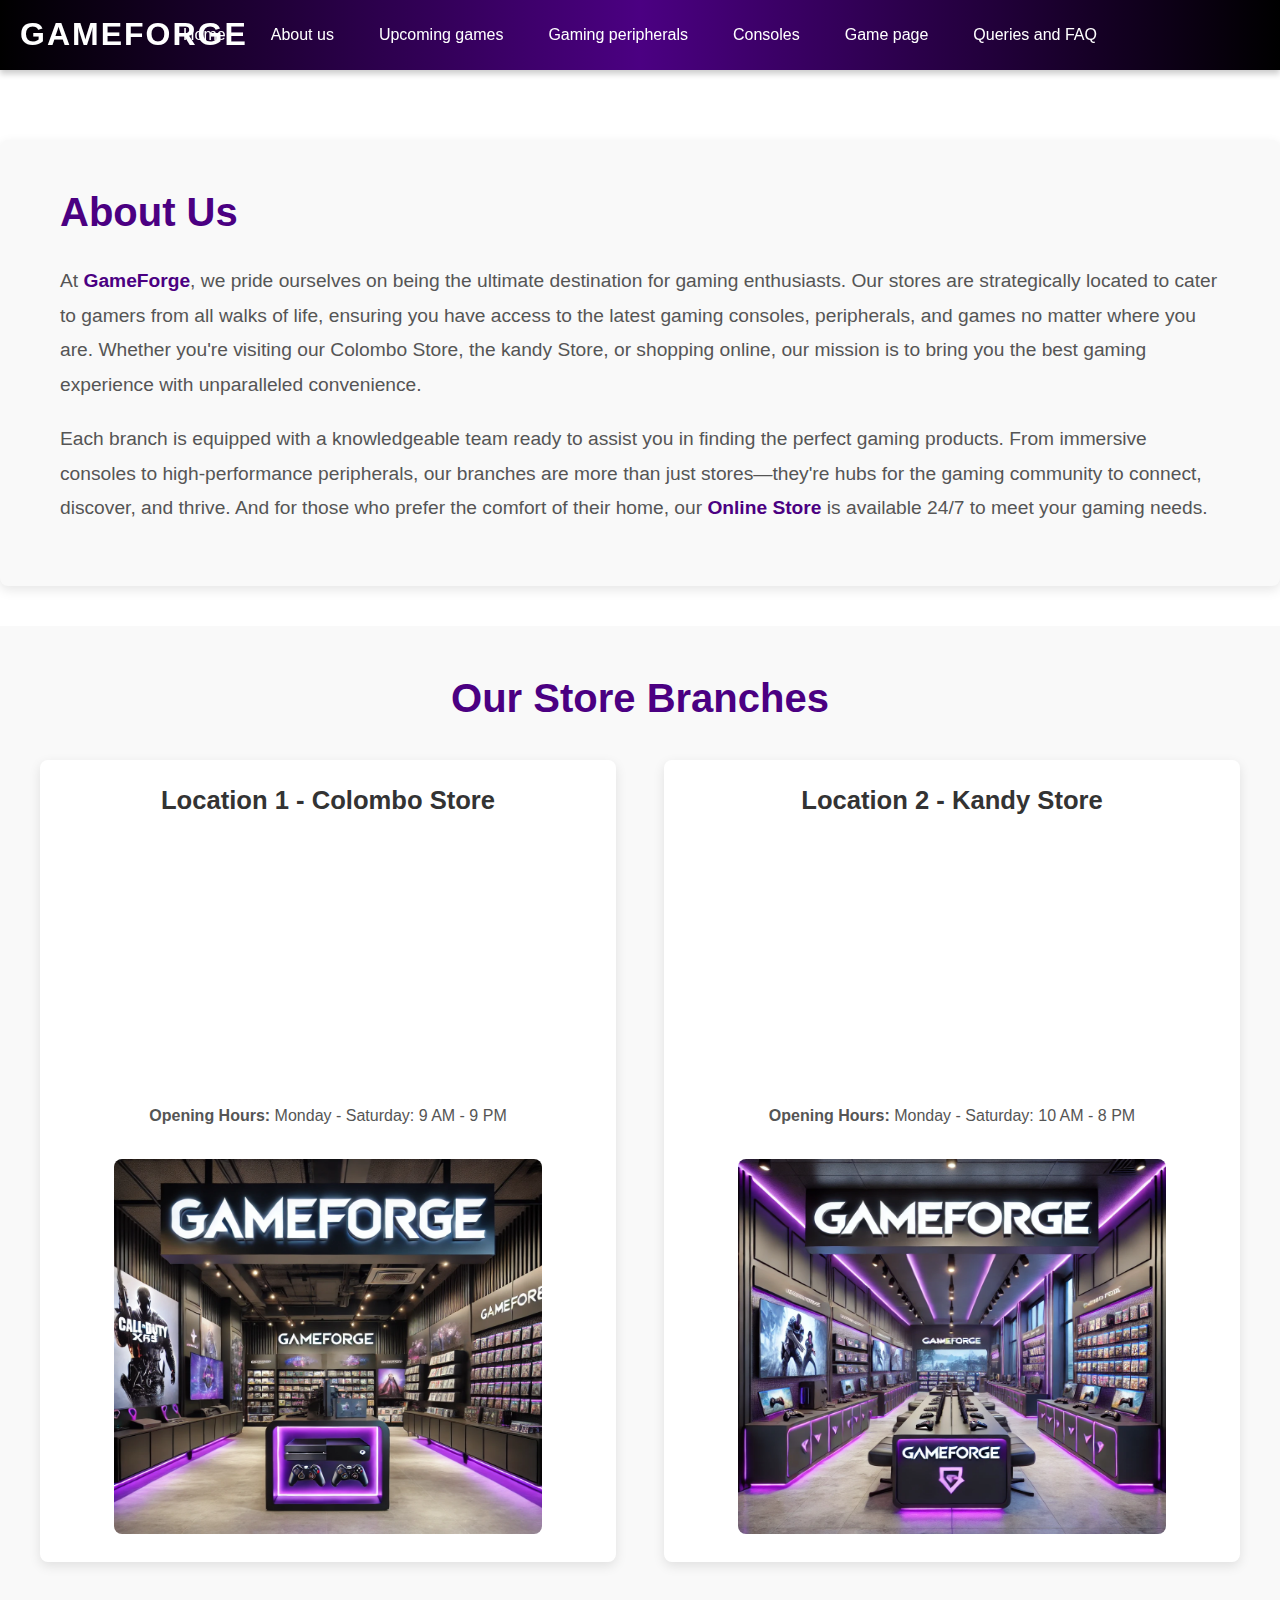
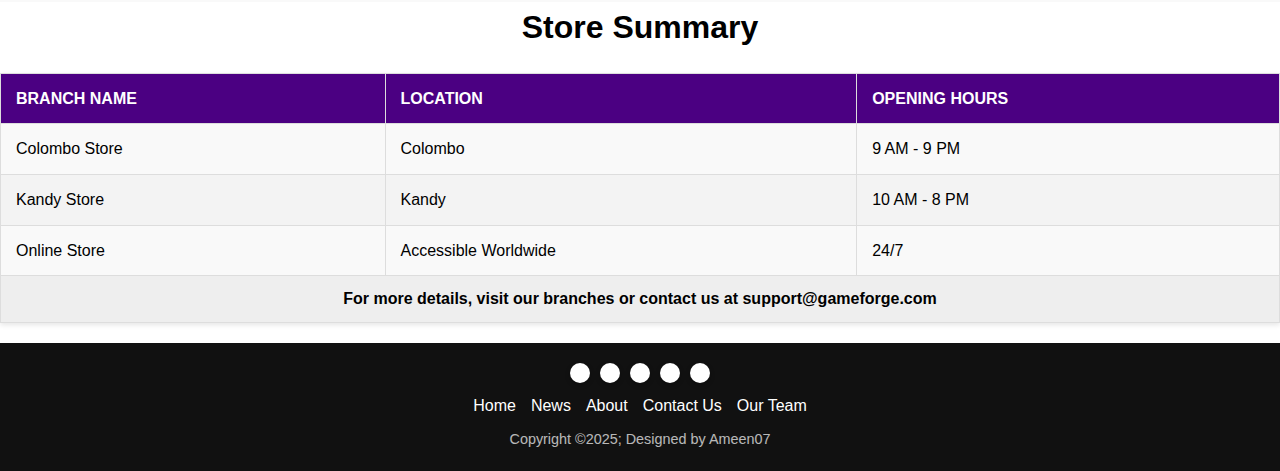
==== Aboutus.html @ 3b805d38 "Initial commit" ====
<!DOCTYPE html>
<html lang="en">
<head>
    <meta charset="UTF-8">
    <meta name="viewport" content="width=device-width, initial-scale=1.0">
    <meta name="description" content="GameForge - Your ultimate destination for gaming consoles, peripherals, and the latest games.">
    <meta name="keywords" content="GameForge, gaming, consoles, PC peripherals, latest games">
    <meta name="author" content="Noman">
    <title>GameForge</title>
    <link rel="stylesheet" href="https://fonts.googleapis.com/css2?family=Material+Symbols+Outlined:opsz,wght,FILL,GRAD@24,400,0,0&icon_names=search" />
    <link rel="stylesheet" href="https://cdnjs.cloudflare.com/ajax/libs/font-awesome/6.2.0/css/all.min.css" integrity="sha512-xh6O/CkQoPOWDdYTDqeRdPCVd1SpvCA9XXcUnZS2FmJNp1coAFzvtCN9BmamE+4aHK8yyUHUSCcJHgXloTyT2A==" crossorigin="anonymous" referrerpolicy="no-referrer" />
    <link rel="stylesheet" href='Styles/index.css'>
    <link rel="stylesheet" href='Styles/footer.css'>
    <link rel="manifest" href="./Favicon/manifest.json">
    <link rel="apple-touch-icon" sizes="57x57" href="/apple-icon-57x57.png">
    <link rel="apple-touch-icon" sizes="60x60" href="/apple-icon-60x60.png">
    <link rel="apple-touch-icon" sizes="72x72" href="/apple-icon-72x72.png">
    <link rel="apple-touch-icon" sizes="76x76" href="/apple-icon-76x76.png">
    <link rel="apple-touch-icon" sizes="114x114" href="/apple-icon-114x114.png">
    <link rel="apple-touch-icon" sizes="120x120" href="/apple-icon-120x120.png">
    <link rel="apple-touch-icon" sizes="144x144" href="/apple-icon-144x144.png">
    <link rel="apple-touch-icon" sizes="152x152" href="/apple-icon-152x152.png">
    <link rel="apple-touch-icon" sizes="180x180" href="/apple-icon-180x180.png">
    <link rel="icon" type="image/png" sizes="192x192"  href="/android-icon-192x192.png">
    <link rel="icon" type="image/png" sizes="32x32" href="/favicon-32x32.png">
    <link rel="icon" type="image/png" sizes="96x96" href="/favicon-96x96.png">
    <link rel="icon" type="image/png" sizes="16x16" href="/favicon-16x16.png">
    <link rel="manifest" href="/manifest.json">
    <meta name="msapplication-TileColor" content="#ffffff">
    <meta name="msapplication-TileImage" content="/ms-icon-144x144.png">
    <meta name="theme-color" content="#ffffff">
</head>
<body>
    <nav class="navbar" aria-label="Main Navigation">
        <p class="mainlogo">GameForge</p>
        <input type="checkbox" id="menu-toggle" />
        <label for="menu-toggle" class="hamburger">&#9776;</label>
        <ul>
            <li><a href="Home.html">Home</a></li>
            <li><a href="Aboutus.html">About us</a></li>
            <li><a href="UG.html">Upcoming games</a></li>
            <li><a href="GP.html">Gaming peripherals</a></li>
            <li><a href="Consoles.html">Consoles</a></li>
            <li><a href="Gamepage.html">Game page</a></li>
            <li><a href="FAQ.html">Queries and FAQ</a></li>
        </ul>
    </nav>
    
    <p class="spacing"></p>  

    <section id="about-us">
        <h1>About Us</h1>
        <p>
            At <strong>GameForge</strong>, we pride ourselves on being the ultimate destination for gaming enthusiasts. 
            Our stores are strategically located to cater to gamers from all walks of life, ensuring you have access to the latest 
            gaming consoles, peripherals, and games no matter where you are. Whether you're visiting our Colombo Store, the 
            kandy Store, or shopping online, our mission is to bring you the best gaming experience with unparalleled 
            convenience.
        </p>
        <p>
            Each branch is equipped with a knowledgeable team ready to assist you in finding the perfect gaming products. 
            From immersive consoles to high-performance peripherals, our branches are more than just stores—they're 
            hubs for the gaming community to connect, discover, and thrive. And for those who prefer the comfort of their home, 
            our <strong>Online Store</strong> is available 24/7 to meet your gaming needs.
        </p>
    </section>
    
    
    <section id="branches">
        <h1>Our Store Branches</h1>
    
        <div class="branches-container">
            <!-- Branch 1 -->
            <div class="branch">
                <h2>Location 1 - Colombo Store</h2>
                <iframe
                    src="https://www.google.com/maps/embed?pb=!1m18!1m12!1m3!1d3153.835434509376!2d-122.42067968468152!3d37.77492977975971!2m3!1f0!2f0!3f0!3m2!1i1024!2i768!4f13.1!3m3!1m2!1s0x80858064f0e3b0d7%3A0x3f94c8c3d94dbcd5!2sRandom%20Store%20Downtown!5e0!3m2!1sen!2sus!4v1689856004621!5m2!1sen!2sus"
                    width="100" height="250" style="border:0;" allowfullscreen="" loading="lazy">
                </iframe>
                <p class="opening-time"><strong>Opening Hours:</strong> Monday - Saturday: 9 AM - 9 PM</p>
                <img src="Images/About_us/Store1.webp" alt="Downtown Store" class="location-img">
            </div>
    
            <!-- Branch 2 -->
            <div class="branch">
                <h2>Location 2 - Kandy Store</h2>
                <iframe
                    src="https://www.google.com/maps/embed?pb=!1m18!1m12!1m3!1d3155.8392839238734!2d-122.13168168468157!3d37.38854787982759!2m3!1f0!2f0!3f0!3m2!1i1024!2i768!4f13.1!3m3!1m2!1s0x808fb6bf4b42a57d%3A0xdd6e25e527a45b72!2sRandom%20Store%20Suburbs!5e0!3m2!1sen!2sus!4v1689857005621!5m2!1sen!2sus"
                    width="100" height="250" style="border:0;" allowfullscreen="" loading="lazy">
                </iframe>
                <p class="opening-time"><strong>Opening Hours:</strong> Monday - Saturday: 10 AM - 8 PM</p>
                <img src="Images/About_us/Store2.webp" alt="Suburban Store" class="location-img">
            </div>
    
        </section>
    <section id="summary-table">
        <h1>Store Summary</h1>
        <table>
            <thead>
                <tr>
                    <th>Branch Name</th>
                    <th>Location</th>
                    <th>Opening Hours</th>
                </tr>
            </thead>
            <tbody>
                <tr>
                    <td>Colombo Store</td>
                    <td>Colombo</td>
                    <td>9 AM - 9 PM</td>
                </tr>
                <tr>
                    <td>Kandy Store</td>
                    <td>Kandy</td>
                    <td>10 AM - 8 PM</td>
                </tr>
                <tr>
                    <td>Online Store</td>
                    <td>Accessible Worldwide</td>
                    <td>24/7</td>
                </tr>
            </tbody>
            <tfoot>
                <tr>
                    <td colspan="3">For more details, visit our branches or contact us at support@gameforge.com</td>
                </tr>
            </tfoot>
        </table>
    </section>
    
    

    <footer>
        <div class="footerContainer">
            <div class="socialIcons">
                <a href="https://facebook.com" aria-label="Facebook"><i class="fa-brands fa-facebook"></i></a>
                <a href="https://instagram.com" aria-label="Instagram"><i class="fa-brands fa-instagram"></i></a>
                <a href="https://twitter.com" aria-label="Twitter"><i class="fa-brands fa-twitter"></i></a>
                <a href="https://plus.google.com" aria-label="Google Plus"><i class="fa-brands fa-google-plus"></i></a>
                <a href="https://youtube.com" aria-label="YouTube"><i class="fa-brands fa-youtube"></i></a>
            </div>
            <div class="footerNav">
                <ul>
                    <li><a href="#">Home</a></li>
                    <li><a href="#">News</a></li>
                    <li><a href="#">About</a></li>
                    <li><a href="#">Contact Us</a></li>
                    <li><a href="#">Our Team</a></li>
                </ul>
            </div>
        </div>
        <div class="footerBottom">
            <p>Copyright &copy;2025; Designed by <span class="designer">Ameen07</span></p>
        </div>
    </footer>
</body>
</html>
---- Styles/index.css ----
.spacing{
    margin-top: 100px;
}

html, body {
    height: 100%;
    font-family: Arial, sans-serif;
    line-height: 1.6;
    display: flex;
    flex-direction: column;
}


body {
    flex: 1;
    text-align: center; 
}

* {
    margin: 0;
    padding: 0;
    box-sizing: border-box;
}


.hero img {
    width: 100%;
    height: auto;
    border-radius: 10px;
    margin: 10px 0;
}

/* Info Section Styles - Mobile First */
.info-section {
    display: flex;
    flex-direction: column;
    gap: 1rem;
    padding: 1rem;
    background-color: #f5f5f5; 
}

.subsection {
    display: flex;
    flex-direction: row; 
    align-items: center;
    justify-content: flex-start;
    gap: 1rem;
    background-color: #fff; 
    padding: 1rem;
    border-radius: 8px;
    box-shadow: 0 2px 5px rgba(0, 0, 0, 0.1); 
}

.subsection img {
    width: 150px; 
    height: 150px; 
    border-radius: 8px;
    box-shadow: 0 2px 5px rgba(0, 0, 0, 0.1);
    object-fit: cover; 
}


.subsection .text {
    text-align: left; 
    padding: 0.5rem;
    flex: 1;
}

.subsection h3 {
    font-size: 1.25rem;
    color: #333; 
    margin-bottom: 0.5rem;
}

.subsection p {
    font-size: 1rem;
    color: #555; 
    line-height: 1.6;
}

.subsection.reverse {
    flex-direction: row-reverse; 
}

/* Larger Screens */
@media (min-width: 768px) {
    .subsection {
        flex-direction: row; 
        align-items: center;
        justify-content: flex-start;
    }

    .subsection img {
        width: 300px; 
        height: 300px;
    }

    .subsection .text {
        flex: 1;
        text-align: left; 
        padding: 1rem;
    }

    .subsection.reverse {
        flex-direction: row-reverse;
    }
}

/* Larger Screens (e.g., desktops) */
@media (min-width: 1200px) {
    .hero img {
        max-height: 600px;
    }
}


.tips {
    background-color: #f4f4f4;
    padding: 20px;
    margin: 30px 0;
    border-radius: 8px;
    box-shadow: 0 2px 10px rgba(0, 0, 0, 0.1);
}

.tips h3 {
    font-size: 1.8em;
    color: #333;
    margin-bottom: 15px;
    text-align: center;
}

.tips ul, .tips ol {
    padding-left: 0; 
    text-align: center; 
}

.tips ul li, .tips ol li {
    margin-bottom: 10px;
    font-size: 1.2em;
    color: #555;
    list-style-position: inside; 
}


.tips ol {
    list-style-type: decimal;
}

.tips ul {
    list-style-type: disc;
}



/* ABOUT US */

#about-us {
    background-color: #f9f9f9;
    padding: 40px 60px; 
    margin: 40px auto;
    border-radius: 8px;
    box-shadow: 0 4px 12px rgba(0, 0, 0, 0.1);
    max-width: 1850px; 
}

#about-us h1 {
    text-align: left;
    font-size: 2.5rem;
    color: #4B0082; 
    margin-bottom: 20px;
}

#about-us p {
    font-size: 1.2rem;
    line-height: 1.8;
    color: #555;
    margin-bottom: 20px;
    text-align: left; 
}

#about-us strong {
    font-weight: bold;
    color: #4B0082;
}

#branches {
    text-align: center;
    padding: 40px;
    background-color: #f9f9f9;
}

#branches h1 {
    font-size: 2.5rem;
    color: #4B0082; 
    margin-bottom: 20px;
}

.branches-container {
    display: flex;
    justify-content: space-between;
    gap: 30px;
    margin-top: 30px;
}

.branch {
    background-color: #fff;
    padding: 20px;
    border-radius: 8px;
    box-shadow: 0 4px 12px rgba(0, 0, 0, 0.1);
    width: 48%; 
}

.branch h2 {
    font-size: 1.6rem;
    color: #333;
    margin-bottom: 15px;
}

.branch iframe {
    width: 100%;
    border-radius: 8px;
    margin-bottom: 10px;
}

.branch .opening-time {
    font-size: 1rem;
    color: #555;
    margin-bottom: 15px;
}

.branch img.location-img {
    width: 80%; 
    height: 375px; 
    border-radius: 8px;
    margin-top: 15px;
}

/* Media query for mobile devices */
@media (max-width: 768px) {
    .branch img.location-img {
        width: 100%; 
        height: auto; 
        margin-top: 10px;
    }
}

table {
    width: 100%;
    border-collapse: collapse;
    margin: 20px 0;
    font-size: 1em;
    text-align: left;
    background-color: #f9f9f9;
    box-shadow: 0 2px 5px rgba(0, 0, 0, 0.1);
}

table th, table td {
    border: 1px solid #ddd;
    padding: 12px 15px;
}

table th {
    background-color: #4B0082;
    color: white;
    text-transform: uppercase;
}

table tr:nth-child(even) {
    background-color: #f3f3f3;
}

table tr:hover {
    background-color: #f1f1f1;
}

tfoot td {
    font-weight: bold;
    text-align: center;
    background-color: #eee;
    padding: 10px;
}

/* UPCOMING GAMES */

.intro {
    background-color: #f9f9f9;  
    padding: 15px;  
    text-align: center;  
    border-radius: 8px;  
    box-shadow: 0 4px 10px rgba(0, 0, 0, 0.1); 
    margin: 30px auto;  
    max-width: 1200px;  
}

.intro h1 {
    font-size: 2.5rem;  
    color: #4B0082; 
    margin-bottom: 20px; 
}

.intro p {
    font-size: 1.2rem;  
    line-height: 1.6;  
    color: #555;  
    max-width: 900px; 
    margin: 0 auto;  
}

.game-categories {
    margin: 20px;
    padding: 0 20px;
}

#category1{
    background-color: #f0f0f0; 
    padding: 20px;
}

#category2{
    background-color: #f0f0f0;
    padding: 20px;
}

#category3{
    background-color: #f0f0f0;
    padding: 20px;
}

.category {
    margin-bottom: 40px;
}

.category h2 {
    margin-bottom: 15px;
    font-size: 1.5em;
    color: #4B0082;
}

.game-grid {
    display: flex;
    justify-content: center;
    gap: 50px;
    flex-wrap: wrap;
 
}

.game-card {
    display: flex;
    justify-content: center;
    align-items: center;
    width: 200px;
    height: 200px;
    position: relative;
    cursor: pointer;
    transition: transform 0.3s ease;
    overflow: hidden;
    border-radius: 5px;
}

.game-card img {
    width: 100%;
    height: 100%;
    object-fit: cover;
}

.game-card:hover {
    transform: scale(1.05);
}

.game-card::after {
    content: attr(data-release);
    position: absolute;
    bottom: 10px;
    left: 50%;
    transform: translateX(-50%);
    background: rgba(0, 0, 0, 0.7);
    color: #fff;
    padding: 5px 10px;
    border-radius: 5px;
    font-size: 0.9em;
    opacity: 0;
    transition: opacity 0.3s ease;
}

.game-card:hover::after {
    opacity: 1;
}

/* FAQ */


.faq-section {
    padding: 20px;
    background-color: #ffffff;
    margin: 20px;
    border-radius: 8px;
    box-shadow: 0 4px 8px rgba(0, 0, 0, 0.1);
}

.faq-section h1 {
    text-align: center;
    font-size: 2rem;
    margin-bottom: 20px;
    color: #333;
}

.faq-grid {
    display: grid;
    grid-template-columns: repeat(auto-fit, minmax(250px, 1fr));
    gap: 20px;
}

.faq-item {
    padding: 15px;
    border: 1px solid #ddd;
    border-radius: 8px;
    background-color: #ffffff;
    box-shadow: 0 2px 4px rgba(0, 0, 0, 0.1);
    text-align: center;
}

.faq-item h3 {
    font-size: 1.2rem;
    margin-bottom: 10px;
    color: #5a2c92; 
}

.faq-item p {
    font-size: 1rem;
    color: #555;
}


.contact-form-section {
    padding: 20px;
    background-color: #ffffff;
    margin: 20px;
    border-radius: 8px;
    box-shadow: 0 4px 8px rgba(0, 0, 0, 0.1);
    text-align: center;
    margin-bottom: 75px;
    margin-top: 75px;
}

.contact-form-section h1 {
    font-size: 2rem;
    margin-bottom: 20px;
    color: #333;
   
}

.contact-form {
    display: flex;
    flex-direction: column;
    align-items: center;
    gap: 10px;

}

.contact-form input,
.contact-form textarea {
    width: 100%;
    max-width: 500px;
    padding: 10px;
    border: 1px solid #ddd;
    border-radius: 4px;
    font-size: 1rem;
}

.contact-form button {
    padding: 10px 20px;
    background-color: #5a2c92; 
    color: #fff;
    border: none;
    border-radius: 4px;
    font-size: 1rem;
    cursor: pointer;
    transition: background-color 0.3s;
    width: 450px;
    margin-top: 10px;
}

.contact-form button:hover {
    background-color: #4a247a; 
}

/* GAMEPAGE */ 

.games-container {
    display: flex;
    flex-direction: column;
    gap: 20px;
    margin: 20px;
}

.game-item {
    display: flex;
    gap: 20px;
    align-items: center;
    background-color: #111;
    padding: 15px;
    border-radius: 8px;
    transform: scale(0.95); 
    transition: transform 0.3s, box-shadow 0.3s;
}

.game-item:hover {
    transform: scale(1.0); 
    box-shadow: 0 4px 10px rgba(0, 0, 0, 0.5); 
}

.game-image img {
    width: auto;
    height: 175px;
    object-fit: cover;
    border-radius: 8px;
}

.game-details {
    flex: 1;
    color: white;
}

.game-details h2 {
    margin-bottom: 10px;
}

.game-details p {
    margin: 5px 0;
}

.description {
    display: none;
    font-style: italic;
    color: #bbb;
}

.game-item:hover .description {
    display: block;
}

/* Gaming Peripherals */ 

.header {
    font-size: 24px;
    font-weight: bold;
    margin-bottom: 15px; 
    text-align: left; 
    color: #222; 
    padding: 10px 20px; 
    background-color: #f5f5f5; 
    border-radius: 5px; 
    border-left: 4px solid #FF5722; 
    box-shadow: 0 1px 3px rgba(0, 0, 0, 0.1); 
}


.GPhero img{
    width: 100%;
    height: auto;
    border-radius: 10px;
    margin: 10px 0;
}

#GPpara {
    margin-bottom: 20px;
    text-align: left; 
    font-size: 16px;
    line-height: 1.8;
    color: #333; 
    padding: 10px 20px; 
    border-left: 4px solid #007BFF; 
    background-color: #f9f9f9; 
    border-radius: 5px; 
    box-shadow: 0 2px 4px rgba(0, 0, 0, 0.1); 
}


.image-grid {
    display: grid;
    grid-template-columns: repeat(4, 1fr); 
    grid-template-rows: repeat(2, auto); 
    justify-items: center;
    gap: 50px;
    margin-top: 20px;
    margin-bottom: 50px;
}

.image-box {
    border: 1px solid #ddd;
    border-radius: 8px;
    overflow: hidden;
    background-color: #fff;
    transition: transform 0.3s ease, box-shadow 0.3s ease;
}

.image-box img {
    width: 100%;
    height: 300px;
    display: block;
}

@media (max-width: 768px) {
    .image-grid {
        grid-template-columns: repeat(2, 1fr);
    }
}

@media (max-width: 480px) {
    .image-grid {
        grid-template-columns: 1fr;
    }
}


.image-box:hover {
    transform: scale(1.05);
    box-shadow: 0 4px 15px rgba(0, 0, 0, 0.2);
}

.product-name {
    font-size: 18px;
    font-weight: bold;
    color: #333;
    margin-top: 10px;
}

.price {
    font-size: 16px;
    color: purple; 
    font-weight: bold;
    margin-top: 5px;
}


/* Consoles */ 

.consoles-header {
    font-size: 24px;
    font-weight: bold;
    margin-bottom: 15px;
    text-align: left;
    color: #222;
    padding: 10px 20px;
    background-color: #f5f5f5;
    border-radius: 5px;
    border-left: 4px solid #FF9800;
    box-shadow: 0 1px 3px rgba(0, 0, 0, 0.1);
}

.consoles-hero img {
    width: 100%;
    height: 725px;
    border-radius: 10px;
    margin: 10px 0;
    border: 5px solid transparent;
    background-image: linear-gradient(black, purple);
    background-origin: border-box;
    background-clip: content-box, border-box;
}

.consoles-hero img {
    width: 100%;
    height: 725px;
    border-radius: 10px;
    margin: 10px 0;
    border: 5px solid transparent;
    background-image: linear-gradient(black, purple);
    background-origin: border-box;
    background-clip: content-box, border-box;
    transition: all 0.3s ease; 
}


/* Small Screen (Mobile Landscape) */
@media (max-width: 768px) {
    .consoles-hero img {
        height: 450px; 
        border-radius: 6px; 
    }
}


#consoles-para {
    margin-bottom: 20px;
    text-align: left;
    font-size: 16px;
    line-height: 1.8;
    color: #333;
    padding: 10px 20px;
    border-left: 4px solid #FF9800;
    background-color: #f9f9f9;
    border-radius: 5px;
    box-shadow: 0 2px 4px rgba(0, 0, 0, 0.1);
}

.console-grid {
    display: grid;
    grid-template-columns: repeat(4, 1fr); 
    grid-template-rows: repeat(2, auto); 
    justify-items: center;
    gap: 50px;
    margin-top: 20px;
    margin-bottom: 50px;
}

.console-box {
    border: 1px solid #ddd;
    border-radius: 8px;
    overflow: hidden;
    background-color: #fff;
    transition: transform 0.3s ease, box-shadow 0.3s ease;

}

.console-box img {
    width: 100%;
    height: 300px;
    display: block;
}

@media (max-width: 768px) {
    .console-grid {
        grid-template-columns: repeat(2, 1fr);
    }
}

@media (max-width: 480px) {
    .console-grid {
        grid-template-columns: 1fr;
    }
}

.console-box:hover {
    transform: scale(1.05);
    box-shadow: 0 4px 15px rgba(0, 0, 0, 0.2);
}

.console-name {
    font-size: 18px;
    font-weight: bold;
    color: #333;
    margin-top: 10px;
}

.console-price {
    font-size: 16px;
    color: #2196F3;
    font-weight: bold;
    margin-top: 5px;
}
---- Styles/footer.css ----
/* Main Logo */
.mainlogo {
    position: absolute;
    left: 20px;
    color: rgb(255, 255, 255);
    font-size: 2em;
    font-weight: bold;
    text-transform: uppercase;
    letter-spacing: 2px;
}

/* Navbar */
.navbar {
    background: linear-gradient(90deg, black, #4B0082, black);
    height: 70px;
    display: flex;
    align-items: center;
    justify-content: center; 
    padding: 0 20px;
    position: fixed;
    width: 100%;
    z-index: 1000;
    box-shadow: 0 4px 6px rgba(0, 0, 0, 0.2);
}

.navbar input[type="checkbox"] {
    display: none;
}

.hamburger {
    display: none;
    color: white;
    font-size: 1.5em;
    cursor: pointer;
}

.navbar ul {
    list-style: none;
    display: flex;
    gap: 15px;
}

.navbar a {
    color: white;
    text-decoration: none;
    padding: 10px 15px;
    transition: background-color 0.3s, transform 0.2s;
}

.navbar a:hover {
    background: linear-gradient(90deg, #6A0DAD, #800080);
    transform: scale(1.1);
    border-radius: 5px;
}

/* Mobile Navbar */
@media (max-width: 768px) {
    .navbar {
        height: 60px;
        justify-content: space-between;
    }

    .mainlogo {
        left: 20px;
    }

    .hamburger {
        display: block;
        order: 2;
        margin-left: auto;
    }

    .navbar ul {
        display: none;
        flex-direction: column;
        position: absolute;
        top: 60px;
        right: 0;
        width: 250px;
        background: linear-gradient(90deg, black, #4B0082, black);
        box-shadow: 0 4px 6px rgba(0, 0, 0, 0.2);
        border-radius: 0 0 10px 10px;
        padding: 10px 0;
    }

    .navbar input[type="checkbox"]:checked ~ ul {
        display: flex;
    }

    .navbar ul li {
        text-align: right;
    }
}

/* Footer */
footer {
    background-color: #111;
    color: white;
    padding: 20px;
    margin-top: auto;
    text-align: center; 
}

.socialIcons {
    display: flex;
    justify-content: center;
    gap: 10px;
}

.socialIcons a {
    text-decoration: none;
    padding: 10px;
    background-color: white;
    border-radius: 50%;
    box-shadow: 0 2px 5px rgba(0, 0, 0, 0.3);
    transition: 0.3s;
}

.socialIcons a:hover {
    background-color: #444;
}

.socialIcons a i {
    font-size: 1.5em;
    color: black;
}

.footerNav ul {
    list-style: none;
    display: flex;
    justify-content: center;
    gap: 15px;
    padding: 10px 0;
}

.footerNav ul li a {
    color: white;
    text-decoration: none;
}

.footerBottom {
    text-align: center;
    font-size: 0.9em;
    opacity: 0.7;
}
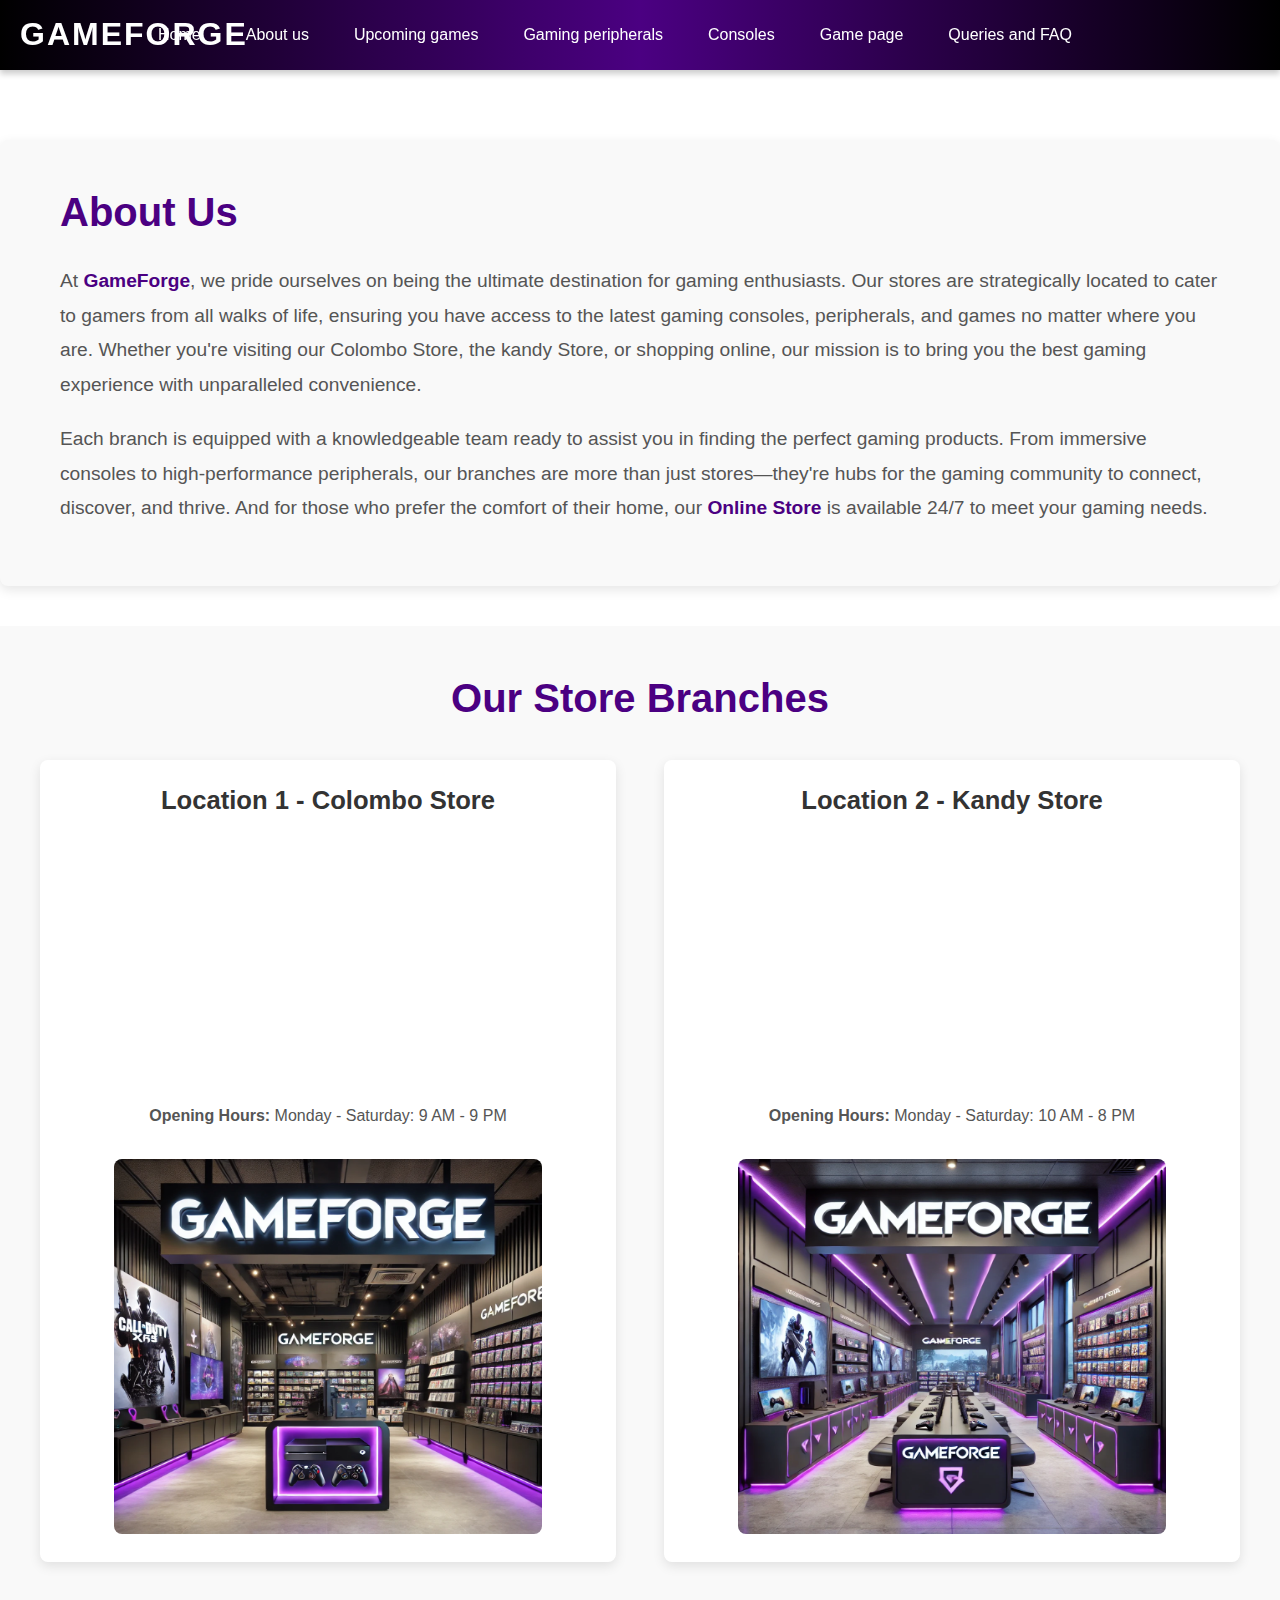
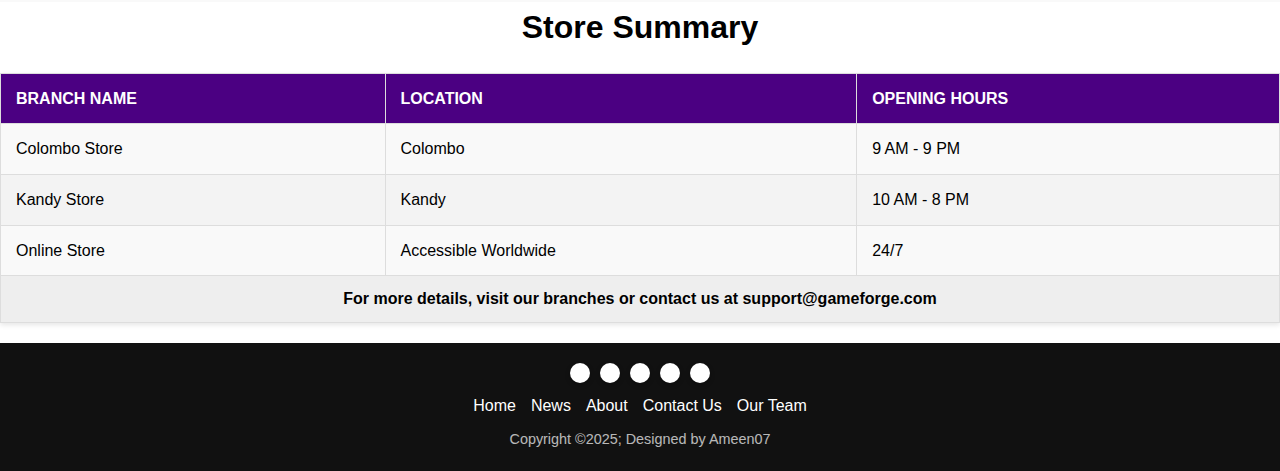
==== commit d440116f: "Added 'add to cart' functionality and cart icon to navbar" ====
--- a/Aboutus.html
+++ b/Aboutus.html
@@ -36,7 +36,7 @@
         <input type="checkbox" id="menu-toggle" />
         <label for="menu-toggle" class="hamburger">&#9776;</label>
         <ul>
-            <li><a href="Home.html">Home</a></li>
+            <li><a href="index.html">Home</a></li>
             <li><a href="Aboutus.html">About us</a></li>
             <li><a href="UG.html">Upcoming games</a></li>
             <li><a href="GP.html">Gaming peripherals</a></li>
@@ -44,6 +44,13 @@
             <li><a href="Gamepage.html">Game page</a></li>
             <li><a href="FAQ.html">Queries and FAQ</a></li>
         </ul>
+
+        <!-- Cart Icon -->
+        <div class="cart-icon">
+            <a href="cart.html">
+                <i class="fa fa-shopping-cart"></i> <!-- Font Awesome cart icon -->
+            </a>
+        </div>
     </nav>
     
     <p class="spacing"></p>  
--- a/Styles/index.css
+++ b/Styles/index.css
@@ -749,3 +749,32 @@
     font-weight: bold;
     margin-top: 5px;
 }
+
+
+/* Style for Add to Cart Button */
+.add-to-cart {
+    background: linear-gradient(135deg, #6a1b9a, #391569); /* Gradient from purple to black */
+    color: white;
+    padding: 10px 20px;
+    font-size: 16px;
+    border: none;
+    border-radius: 5px;
+    cursor: pointer;
+    margin-top: 10px;
+    width: 150px; /* Full width to align with product details */
+    text-align: center;
+    box-shadow: 0 4px 8px rgba(0, 0, 0, 0.2); /* Slight shadow for depth */
+    transition: all 0.3s ease; /* Smooth transition for hover and focus effects */
+}
+
+.add-to-cart:hover {
+    background: linear-gradient(135deg, #8e24aa, #333333); /* Lighter gradient on hover */
+    box-shadow: 0 6px 12px rgba(0, 0, 0, 0.3); /* Stronger shadow on hover */
+}
+
+.add-to-cart:focus {
+    outline: none; /* Remove outline on focus */
+    box-shadow: 0 0 8px rgba(106, 27, 154, 0.7); /* Focus effect with purple */
+}
+
+
--- a/Styles/footer.css
+++ b/Styles/footer.css
@@ -145,3 +145,17 @@
     opacity: 0.7;
 }
 
+/* Cart Icon */
+.cart-icon {
+    font-size: 24px;
+    margin-right: 20px; /* Add space between the icon and navbar edges */
+}
+
+.cart-icon a {
+    color: white; /* Icon color */
+    text-decoration: none;
+}
+
+.cart-icon a:hover {
+    color: #f39c12; /* Hover color for the cart icon */
+}
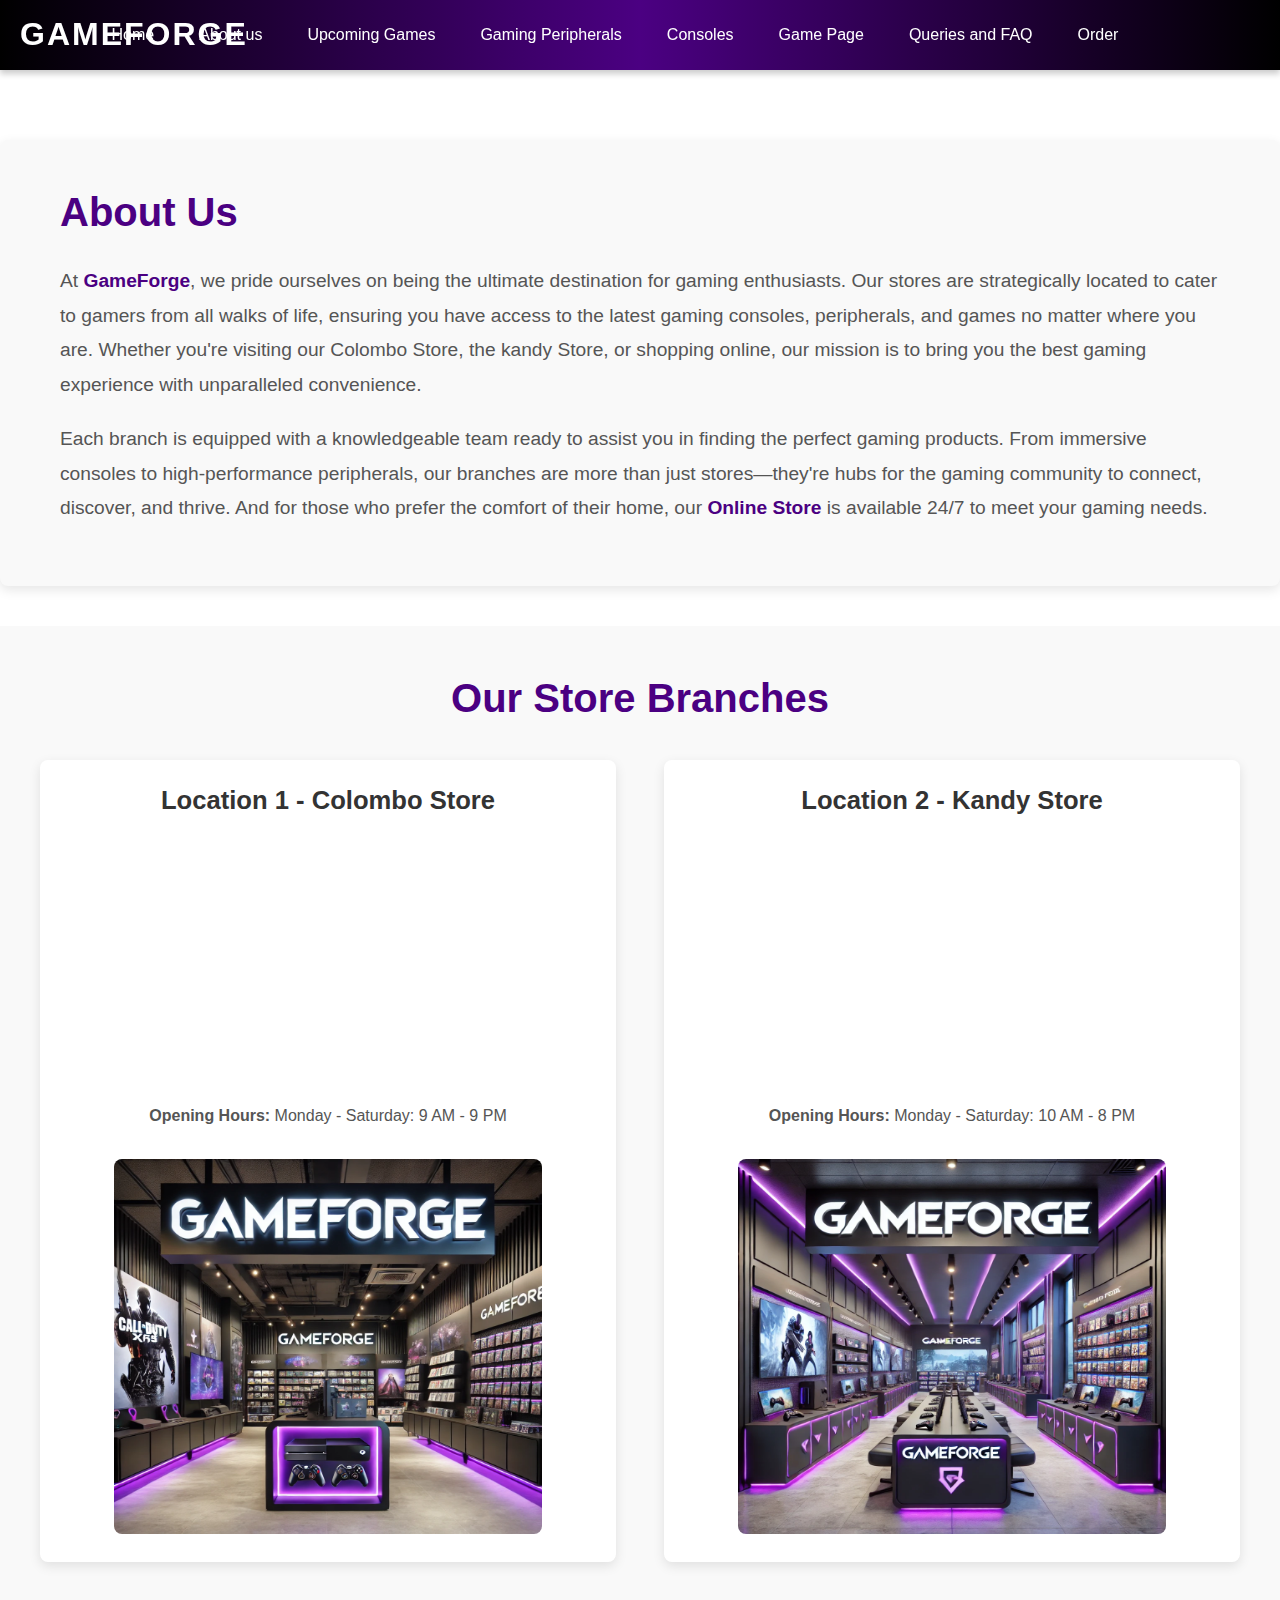
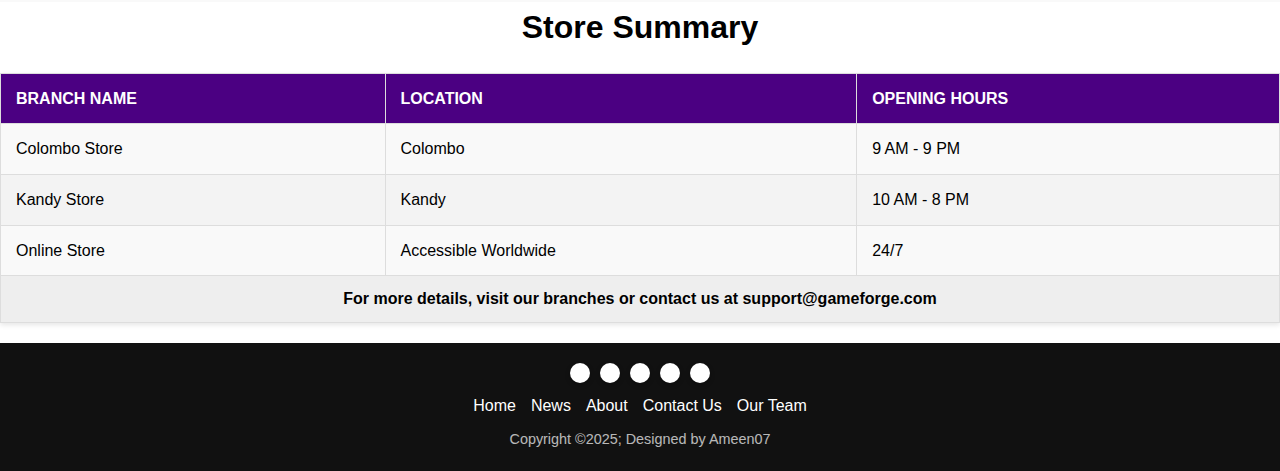
==== commit df9ac3d2: "made 'order page'" ====
--- a/Aboutus.html
+++ b/Aboutus.html
@@ -31,27 +31,27 @@
     <meta name="theme-color" content="#ffffff">
 </head>
 <body>
-    <nav class="navbar" aria-label="Main Navigation">
+    <nav class="navbar">
         <p class="mainlogo">GameForge</p>
         <input type="checkbox" id="menu-toggle" />
         <label for="menu-toggle" class="hamburger">&#9776;</label>
         <ul>
             <li><a href="index.html">Home</a></li>
             <li><a href="Aboutus.html">About us</a></li>
-            <li><a href="UG.html">Upcoming games</a></li>
-            <li><a href="GP.html">Gaming peripherals</a></li>
+            <li><a href="UG.html">Upcoming Games</a></li>
+            <li><a href="GP.html">Gaming Peripherals</a></li>
             <li><a href="Consoles.html">Consoles</a></li>
-            <li><a href="Gamepage.html">Game page</a></li>
+            <li><a href="Gamepage.html">Game Page</a></li>
             <li><a href="FAQ.html">Queries and FAQ</a></li>
+            <li><a href="order.html">Order</a></li> <!-- Added link to Order page -->
         </ul>
-
-        <!-- Cart Icon -->
         <div class="cart-icon">
             <a href="cart.html">
                 <i class="fa fa-shopping-cart"></i> <!-- Font Awesome cart icon -->
             </a>
         </div>
     </nav>
+    
     
     <p class="spacing"></p>  
 
--- a/Styles/index.css
+++ b/Styles/index.css
@@ -778,3 +778,91 @@
 }
 
 
+/* order page /*
+
+/* Main Content */
+/* Main Content */
+main {
+    padding: 20px;        /* You can reduce this if you want even less space */
+    width: 80%;        /* Ensure the content spans the entire width */
+    max-width: 100%;      /* Ensure no maximum width constraint */
+    margin: 0 auto;       /* Center the content */
+    background-color: white;
+    box-shadow: 0 0 10px rgba(0, 0, 0, 0.1);
+}
+
+h1 {
+    text-align: center;
+    font-size: 32px;
+    margin-bottom: 20px;
+}
+
+h3 {
+    font-size: 24px;
+    margin-top: 30px;
+}
+
+.product-grid {
+    display: grid;
+    grid-template-columns: repeat(5, 1fr); /* Ensure 5 items per row */
+    gap: 20px;
+    margin-top: 20px;
+}
+
+/* Product Card */
+.product-card {
+    background-color: #fff;
+    padding: 20px;
+    border-radius: 10px;
+    box-shadow: 0 4px 6px rgba(0, 0, 0, 0.1);
+    text-align: center;
+    width: 100%; /* Ensure the product cards take full width of the container */
+    object-fit: cover;
+}
+
+.product-card img {
+    max-width: 100%;
+    height: auto;
+    border-radius: 10px;
+}
+
+.product-card h3 {
+    font-size: 20px;
+    margin-top: 10px;
+}
+
+.product-card p {
+    font-size: 18px;
+    color: #333;
+}
+
+.product-card button {
+    padding: 10px 20px;
+    background-color: #28a745;
+    color: white;
+    font-size: 16px;
+    border: none;
+    border-radius: 5px;
+    cursor: pointer;
+    margin-top: 10px;
+}
+
+.product-card button:hover {
+    background-color: #218838;
+}
+
+/* Cart Table */
+#cart-table {
+    width: 100%;
+    margin-top: 20px;
+    border-collapse: collapse;
+}
+
+#cart-table th, #cart-table td {
+    padding: 10px;
+    border: 1px solid #ddd;
+}
+
+#cart-table th {
+    background-color: #f2f2f2;
+}
